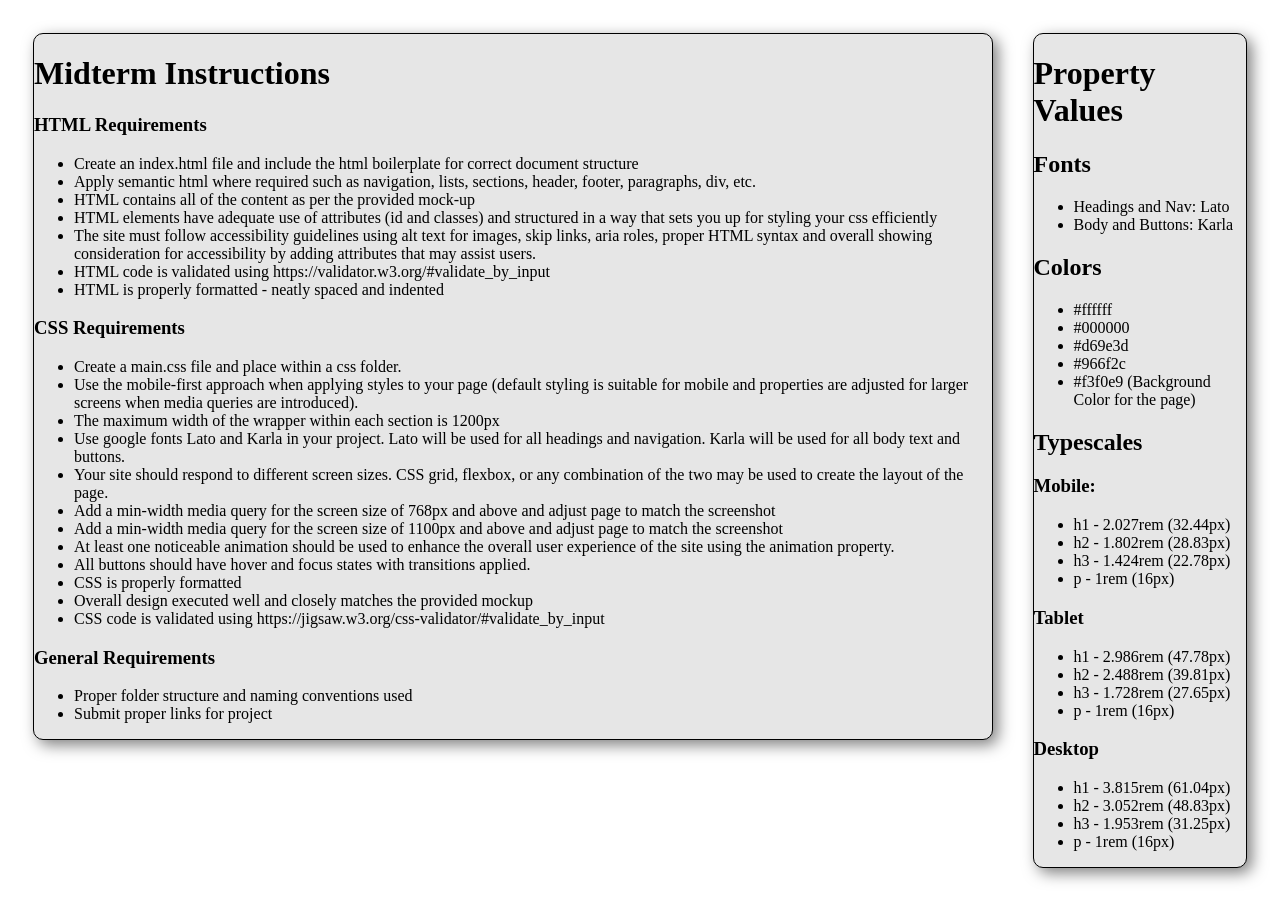
==== index.html @ a3284491 "adds instructions" ====
<!DOCTYPE html>
<html lang="en">
<head>
    <meta charset="UTF-8">
    <meta name="viewport" content="width=device-width, initial-scale=1.0">
    <title>Midterm</title>

    <link rel="stylesheet" href="css/rules.css">
    <link rel="stylesheet" href="css/main.css">
</head>
<body>
    <div class="rules-container">
        <div class="rules-box">
            <div class="rules">
                <h1>Midterm Instructions</h1>
                <h3>HTML Requirements</h3>
                <p>
                    <ul>
                        <li>
                            Create an index.html file and include the html boilerplate for correct document structure
                        </li>
                        <li>
                            Apply semantic html where required such as navigation, lists, sections, header, footer, paragraphs, div, etc.
                        </li>
                        <li>
                            HTML contains all of the content as per the provided mock-up
                        </li>
                        <li>
                            HTML elements have adequate use of attributes (id and classes) and structured in a way that sets you up for styling your css efficiently
                        </li>
                        <li>
                            The site must follow accessibility guidelines using alt text for images, skip links, aria roles, proper HTML syntax and overall showing consideration for accessibility by adding attributes that may assist users. 
                        </li>
                        <li>
                            HTML code is validated using https://validator.w3.org/#validate_by_input
                        </li>
                        <li>
                            HTML is properly formatted - neatly spaced and indented
                        </li>
                    </ul>
                </p>

                <h3>CSS Requirements</h3>
                <p>
                    <ul>
                        <li>Create a main.css file and place within a css folder.</li>
                        <li>Use the mobile-first approach when applying styles to your page (default styling is suitable for mobile and properties are adjusted for larger screens when media queries are introduced).</li>
                        <li>The maximum width of the wrapper within each section is 1200px</li>
                        <li>Use google fonts Lato and Karla in your project. Lato will be used for all headings and navigation. Karla will be used for all body text and buttons.</li>
                        <li>Your site should respond to different screen sizes. CSS grid, flexbox, or any combination of the two may be used to create the layout of the page.</li>
                        <li>Add a min-width media query for the screen size of 768px and above and adjust page to match the screenshot
                        </li>
                        <li>Add a min-width media query for the screen size of 1100px and above and adjust page to match the screenshot</li>
                        <li>At least one noticeable animation should be used to enhance the overall user experience of the site using the animation property.
                        </li>
                        <li>All buttons should have hover and focus states with transitions applied.
                        </li>
                        <li>CSS is properly formatted
                        </li>
                        <li>Overall design executed well and closely matches the provided mockup
                        </li>
                        <li>CSS code is validated using https://jigsaw.w3.org/css-validator/#validate_by_input
                        </li>
                    </ul>
                </p>

                <h3>General Requirements</h3>
                <p>
                    <ul>
                        <li>Proper folder structure and naming conventions used
                        </li>
                        <li>Submit proper links for project
                        </li>
                    </ul>
                </p>
            </div>
        </div>



        <div class="assets-box">
            <div class="assets">
                <h1>Property Values</h1>
                <p>
                    <h2>Fonts</h2>
                    <ul>
                        <li>Headings and Nav: Lato</li>
                        <li>Body and Buttons: Karla</li>
                    </ul>
                </p>

                <p>
                    <h2>Colors</h2>
                    <ul>
                        <li>
                            #ffffff
                        </li>
                        <li>
                            #000000
                        </li>
                        <li>
                            #d69e3d
                        </li>
                        <li>
                            #966f2c
                        </li>
                        <li>
                            #f3f0e9 (Background Color for the page)
                        </li>
                    </ul>
                </p>

                <p>
                    <h2>Typescales</h2>
                    <h3>Mobile:</h3>
                    <ul>
                        <li>
                            h1 - 2.027rem (32.44px)
                        </li>
                        <li>
                            h2 - 1.802rem (28.83px)
                        </li>
                        <li>
                            h3 - 1.424rem (22.78px)
                        </li>
                        <li>
                            p - 1rem (16px)
                        </li>
                    </ul>

                    <h3>Tablet</h3>
                    <ul>
                        <li>
                            h1 - 2.986rem (47.78px)
                        </li>
                        <li>
                            h2 - 2.488rem (39.81px)
                        </li>
                        <li>
                            h3 - 1.728rem (27.65px)
                        </li>
                        <li>
                            p - 1rem (16px)
                        </li>
                    </ul>

                    <h3>Desktop</h3>
                    <ul>
                        <li>
                            h1 - 3.815rem (61.04px)
                        </li>
                        <li>
                            h2 - 3.052rem (48.83px)
                        </li>
                        <li>
                            h3 - 1.953rem (31.25px)
                        </li>
                        <li>
                            p - 1rem (16px)
                        </li>
                    </ul>
                </p>
            </div>
        </div>
    </div>
</body>
</html>
---- css/rules.css ----
/* 
I just wanted to write out the assignment instructions on my webpage (in a sepeerate css file so i can hide/deal with it easily)
*/
.rules-container {
    display: flex;
    justify-content: space-between;
    flex-direction: row;
    padding: 5px;
}

.rules-box {
    padding: 20px;
}

.rules {
    background-color: #e6e6e6;
    border: 1px solid #000;
    border-radius: 10px;     
    box-shadow: 5px 5px 15px rgba(0, 0, 0, 0.5); 
    margin: 0 auto;
}


.assets-box {
    padding: 20px;
}

.assets {
    background-color: #e6e6e6;
    border: 1px solid #000;
    border-radius: 10px;   
    box-shadow: 5px 5px 15px rgba(0, 0, 0, 0.5); 
    margin: 0 auto;
}
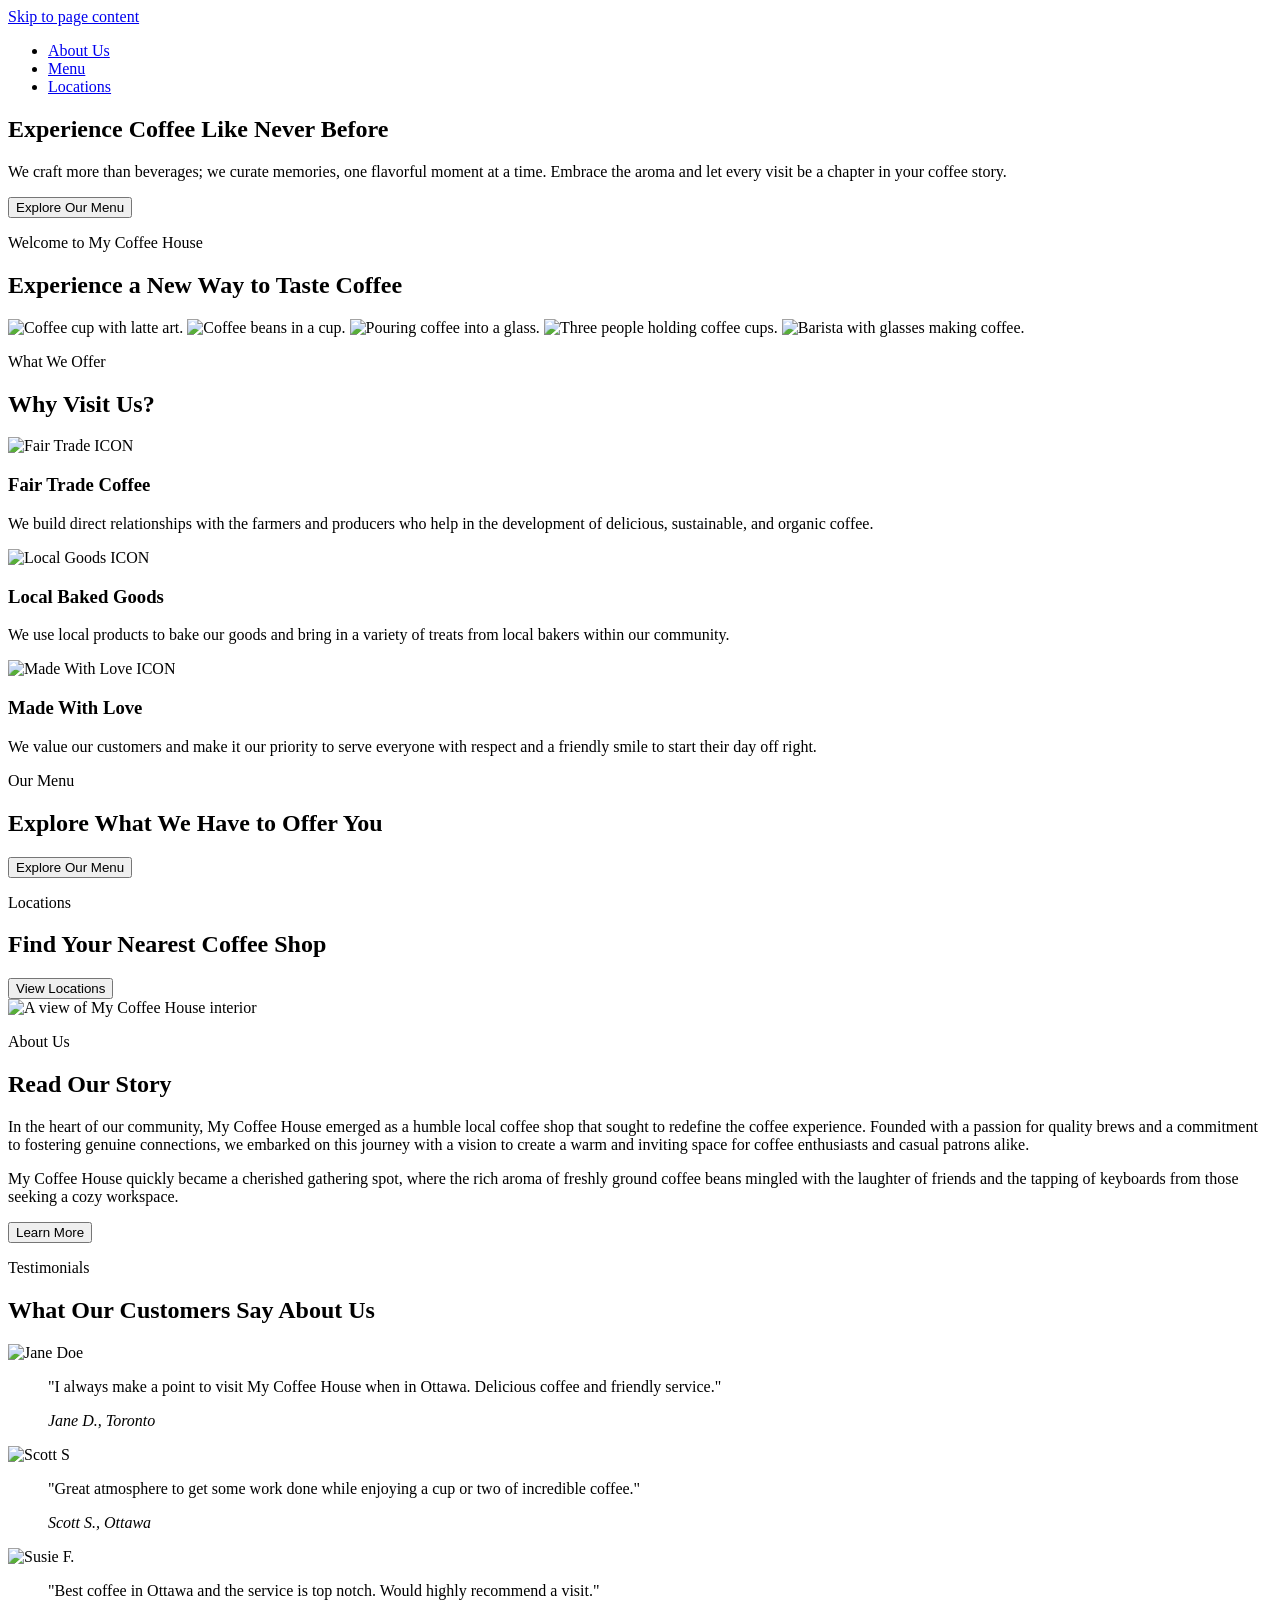
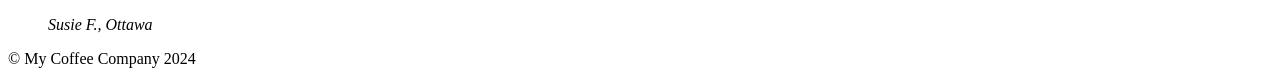
==== commit 6b063760: "pretty pls" ====
--- a/index.html
+++ b/index.html
@@ -1,167 +1,167 @@
+    <!-- Git: RPC failed; HTTP 400 curl 56 The requested URL returned error: 400 -->
+
 <!DOCTYPE html>
 <html lang="en">
 <head>
     <meta charset="UTF-8">
     <meta name="viewport" content="width=device-width, initial-scale=1.0">
-    <title>Midterm</title>
+    <title>The Late Midterm</title>
 
-    <link rel="stylesheet" href="css/rules.css">
-    <link rel="stylesheet" href="css/main.css">
+    <link rel="stylesheet" href="stylistics/gallo.css">
 </head>
 <body>
-    <div class="rules-container">
-        <div class="rules-box">
-            <div class="rules">
-                <h1>Midterm Instructions</h1>
-                <h3>HTML Requirements</h3>
-                <p>
-                    <ul>
-                        <li>
-                            Create an index.html file and include the html boilerplate for correct document structure
-                        </li>
-                        <li>
-                            Apply semantic html where required such as navigation, lists, sections, header, footer, paragraphs, div, etc.
-                        </li>
-                        <li>
-                            HTML contains all of the content as per the provided mock-up
-                        </li>
-                        <li>
-                            HTML elements have adequate use of attributes (id and classes) and structured in a way that sets you up for styling your css efficiently
-                        </li>
-                        <li>
-                            The site must follow accessibility guidelines using alt text for images, skip links, aria roles, proper HTML syntax and overall showing consideration for accessibility by adding attributes that may assist users. 
-                        </li>
-                        <li>
-                            HTML code is validated using https://validator.w3.org/#validate_by_input
-                        </li>
-                        <li>
-                            HTML is properly formatted - neatly spaced and indented
-                        </li>
-                    </ul>
-                </p>
+    <!-- Skip Link for Accessibility -->
+    <a href="#content">Skip to page content</a>
 
-                <h3>CSS Requirements</h3>
-                <p>
-                    <ul>
-                        <li>Create a main.css file and place within a css folder.</li>
-                        <li>Use the mobile-first approach when applying styles to your page (default styling is suitable for mobile and properties are adjusted for larger screens when media queries are introduced).</li>
-                        <li>The maximum width of the wrapper within each section is 1200px</li>
-                        <li>Use google fonts Lato and Karla in your project. Lato will be used for all headings and navigation. Karla will be used for all body text and buttons.</li>
-                        <li>Your site should respond to different screen sizes. CSS grid, flexbox, or any combination of the two may be used to create the layout of the page.</li>
-                        <li>Add a min-width media query for the screen size of 768px and above and adjust page to match the screenshot
-                        </li>
-                        <li>Add a min-width media query for the screen size of 1100px and above and adjust page to match the screenshot</li>
-                        <li>At least one noticeable animation should be used to enhance the overall user experience of the site using the animation property.
-                        </li>
-                        <li>All buttons should have hover and focus states with transitions applied.
-                        </li>
-                        <li>CSS is properly formatted
-                        </li>
-                        <li>Overall design executed well and closely matches the provided mockup
-                        </li>
-                        <li>CSS code is validated using https://jigsaw.w3.org/css-validator/#validate_by_input
-                        </li>
-                    </ul>
-                </p>
+    <div class="wrapper">
+        <!-- Header -->
+        <header>
+            <nav>
+                <a href="#"></a>
+                <ul>
+                    <li><a href="#">About Us</a></li>
+                    <li><a href="#">Menu</a></li>
+                    <li><a href="#">Locations</a></li>
+                </ul>
+            </nav>
+        </header>
 
-                <h3>General Requirements</h3>
-                <p>
-                    <ul>
-                        <li>Proper folder structure and naming conventions used
-                        </li>
-                        <li>Submit proper links for project
-                        </li>
-                    </ul>
-                </p>
+        <!-- Main Content -->
+        <main id="content">
+            <!-- Hero Section -->
+            <div class="hero">
+                <div class="overlay"></div> <!-- Hero overlay -->
+                <section>
+                    <h1>Experience Coffee Like Never Before</h1>
+                    <p>We craft more than beverages; we curate memories, one flavorful moment at a time. Embrace the aroma and let every visit be a chapter in your coffee story.</p>
+                    <button>Explore Our Menu</button>
+                </section>
             </div>
-        </div>
+
+            <!-- Image Gallery Section -->
+            <section>
+                <p>Welcome to My Coffee House</p>
+                <h2>Experience a New Way to Taste Coffee</h2>
+                <div class="image-gallery">
+                    <img src="#" alt="Coffee cup with latte art.">
+                    <img src="#" alt="Coffee beans in a cup.">
+                    <img src="#" alt="Pouring coffee into a glass.">
+                    <img src="#" alt="Three people holding coffee cups.">
+                    <img src="#" alt="Barista with glasses making coffee.">
+                </div>
+            </section>
+
+            <!-- Features Section -->
+            <section>
+                <p>What We Offer</p>
+                <h2>Why Visit Us?</h2>
+                <div class="features">
+                    <div>
+                        <img src="#" alt="Fair Trade ICON">
+                        <h3>Fair Trade Coffee</h3>
+                        <p>We build direct relationships with the farmers and producers who help in the development of delicious, sustainable, and organic coffee.</p>
+                    </div>
+
+                    <div>
+                        <img src="#" alt="Local Goods ICON">
+                        <h3>Local Baked Goods</h3>
+                        <p>We use local products to bake our goods and bring in a variety of treats from local bakers within our community.</p>
+                    </div>
+
+                    <div>
+                        <img src="#" alt="Made With Love ICON">
+                        <h3>Made With Love</h3>
+                        <p>We value our customers and make it our priority to serve everyone with respect and a friendly smile to start their day off right.</p>
+                    </div>
+                </div>
+            </section>
+
+            <!-- Menu and Locations Section -->
+            <div class="menu-locations">
+                <div class="overlay"></div> <!-- Overlay for this section -->
+
+                <section>
+                    <p>Our Menu</p>
+                    <h2>Explore What We Have to Offer You</h2>
+                    <button>Explore Our Menu</button>
+                </section>
+
+                <section>
+                    <p>Locations</p>
+                    <h2>Find Your Nearest Coffee Shop</h2>
+                    <button>View Locations</button>
+                </section>
+            </div>
+
+            <!-- About Us Section -->
+            <section class="about-us">
+                <div class="about-us-container">
+                    <div class="image-container">
+                        <img src="#" alt="A view of My Coffee House interior">
+                    </div>                
+
+                    <div class="about-us-text">
+                        <p>About Us</p>
+                        <h2>Read Our Story</h2>
+                        <p>In the heart of our community, My Coffee House emerged as a humble local coffee shop that sought to redefine the coffee experience. Founded with a passion for quality brews and a commitment to fostering genuine connections, we embarked on this journey with a vision to create a warm and inviting space for coffee enthusiasts and casual patrons alike.</p>
+                        <p>My Coffee House quickly became a cherished gathering spot, where the rich aroma of freshly ground coffee beans mingled with the laughter of friends and the tapping of keyboards from those seeking a cozy workspace.</p>
+                        <button>Learn More</button>
+                    </div>
+                </div>
+            </section>
+
+            <!-- Testimonials Section -->
+            <div id="testimonials">
+                <p>Testimonials</p>
+                <h2>What Our Customers Say About Us</h2>
+                <div class="testimonials-list">
+                    <div class="testimonial-item">
+                        <div class="overlay"></div> <!-- Testimonial card overlay -->
+                        <img src="#" alt="Jane Doe">
+                        <blockquote>
+                            <p>"I always make a point to visit My Coffee House when in Ottawa. Delicious coffee and friendly service."</p>
+                            <cite>Jane D., Toronto</cite>
+                        </blockquote>
+                    </div>
+
+                    <div class="testimonial-item">
+                        <div class="overlay"></div> <!-- Testimonial card overlay -->
+                        <img src="#" alt="Scott S">
+                        <blockquote>
+                            <p>"Great atmosphere to get some work done while enjoying a cup or two of incredible coffee."</p>
+                            <cite>Scott S., Ottawa</cite>
+                        </blockquote>
+                    </div>
+
+                    <div class="testimonial-item">
+                        <div class="overlay"></div> <!-- Testimonial card overlay -->
+                        <img src="#" alt="Susie F.">
+                        <blockquote>
+                            <p>"Best coffee in Ottawa and the service is top notch. Would highly recommend a visit."</p>
+                            <cite>Susie F., Ottawa</cite>
+                        </blockquote>
+                    </div>
+                </div>
+            </div>
+        </main>
+
+        <!-- Footer -->
+        <footer>
+            <div class="footer-content">
+                <div class="line"></div> <!-- Decorative line -->
+                <p>© My Coffee Company 2024</p>
+            </div>
+        </footer>
+    </div> <!-- Wrapper -->
+</body>
+</html>
 
 
 
-        <div class="assets-box">
-            <div class="assets">
-                <h1>Property Values</h1>
-                <p>
-                    <h2>Fonts</h2>
-                    <ul>
-                        <li>Headings and Nav: Lato</li>
-                        <li>Body and Buttons: Karla</li>
-                    </ul>
-                </p>
 
-                <p>
-                    <h2>Colors</h2>
-                    <ul>
-                        <li>
-                            #ffffff
-                        </li>
-                        <li>
-                            #000000
-                        </li>
-                        <li>
-                            #d69e3d
-                        </li>
-                        <li>
-                            #966f2c
-                        </li>
-                        <li>
-                            #f3f0e9 (Background Color for the page)
-                        </li>
-                    </ul>
-                </p>
 
-                <p>
-                    <h2>Typescales</h2>
-                    <h3>Mobile:</h3>
-                    <ul>
-                        <li>
-                            h1 - 2.027rem (32.44px)
-                        </li>
-                        <li>
-                            h2 - 1.802rem (28.83px)
-                        </li>
-                        <li>
-                            h3 - 1.424rem (22.78px)
-                        </li>
-                        <li>
-                            p - 1rem (16px)
-                        </li>
-                    </ul>
 
-                    <h3>Tablet</h3>
-                    <ul>
-                        <li>
-                            h1 - 2.986rem (47.78px)
-                        </li>
-                        <li>
-                            h2 - 2.488rem (39.81px)
-                        </li>
-                        <li>
-                            h3 - 1.728rem (27.65px)
-                        </li>
-                        <li>
-                            p - 1rem (16px)
-                        </li>
-                    </ul>
 
-                    <h3>Desktop</h3>
-                    <ul>
-                        <li>
-                            h1 - 3.815rem (61.04px)
-                        </li>
-                        <li>
-                            h2 - 3.052rem (48.83px)
-                        </li>
-                        <li>
-                            h3 - 1.953rem (31.25px)
-                        </li>
-                        <li>
-                            p - 1rem (16px)
-                        </li>
-                    </ul>
-                </p>
-            </div>
-        </div>
-    </div>
-</body>
-</html>+
+
+
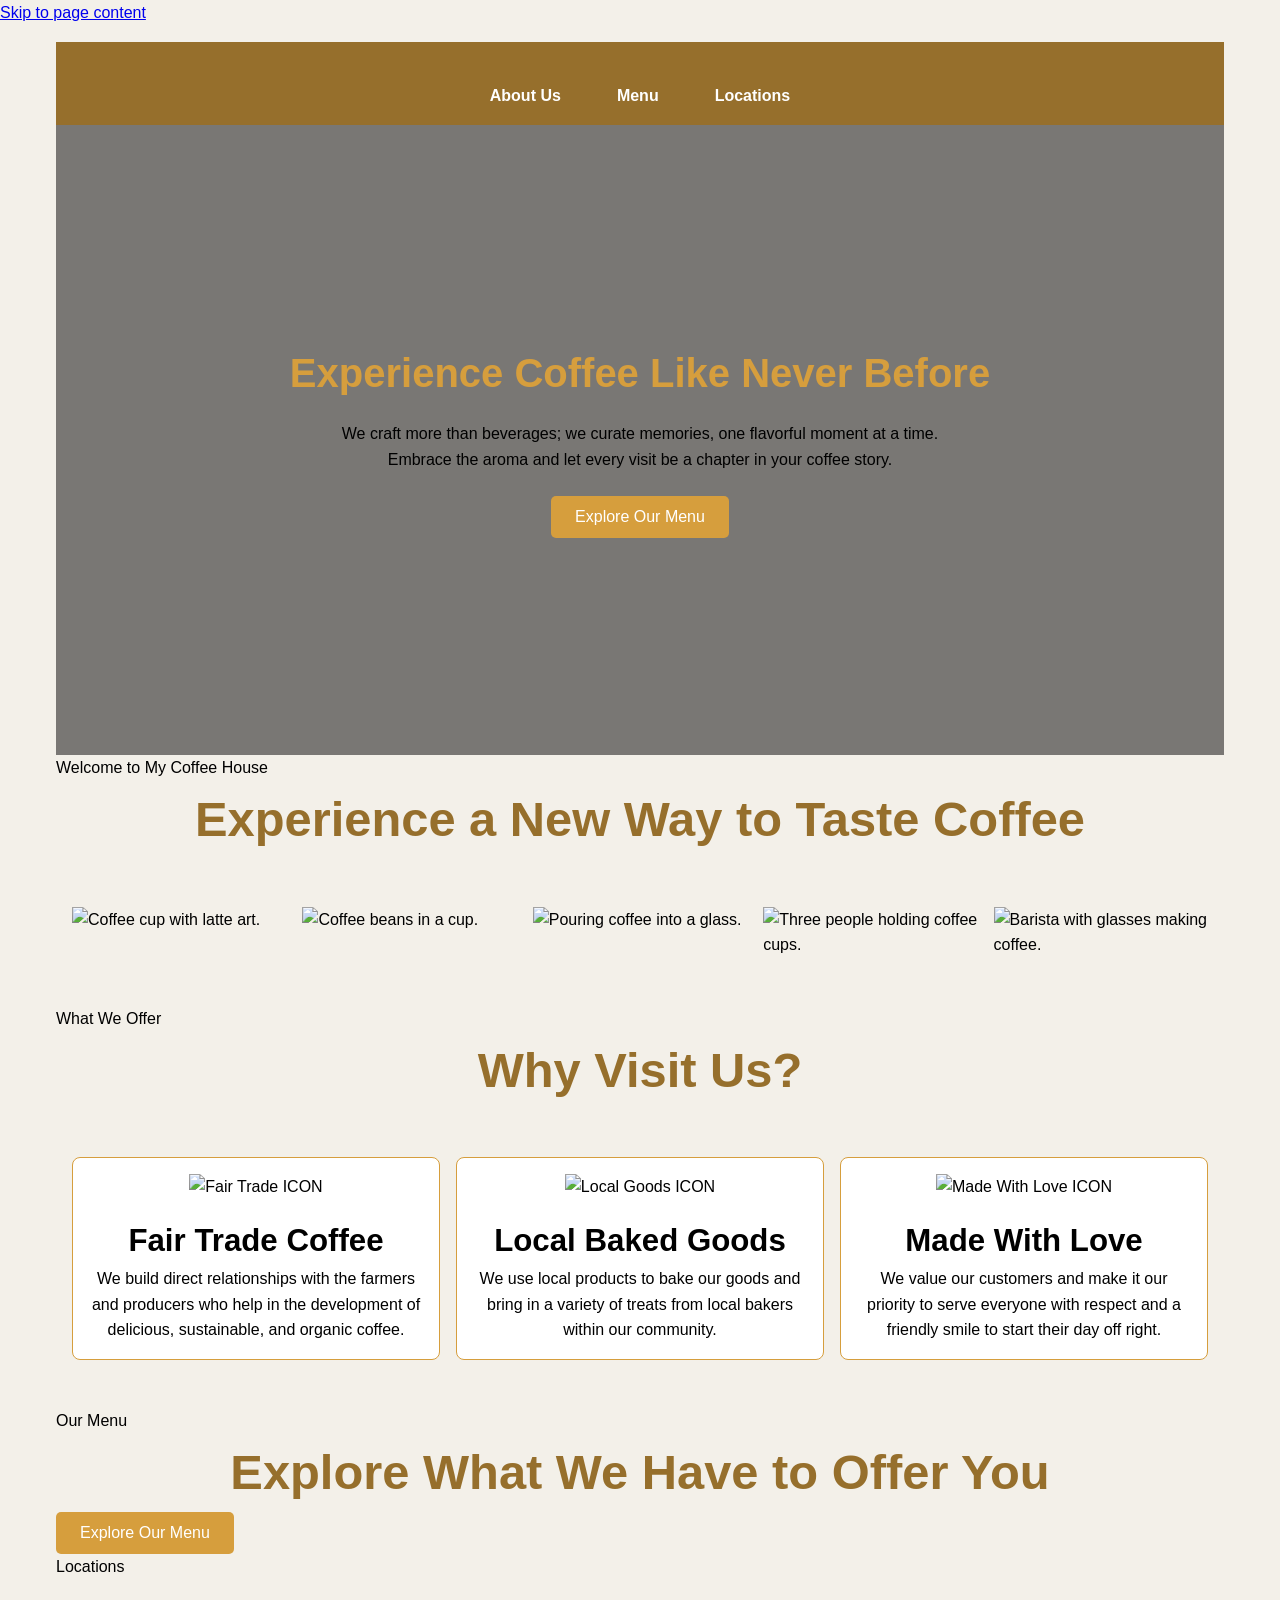
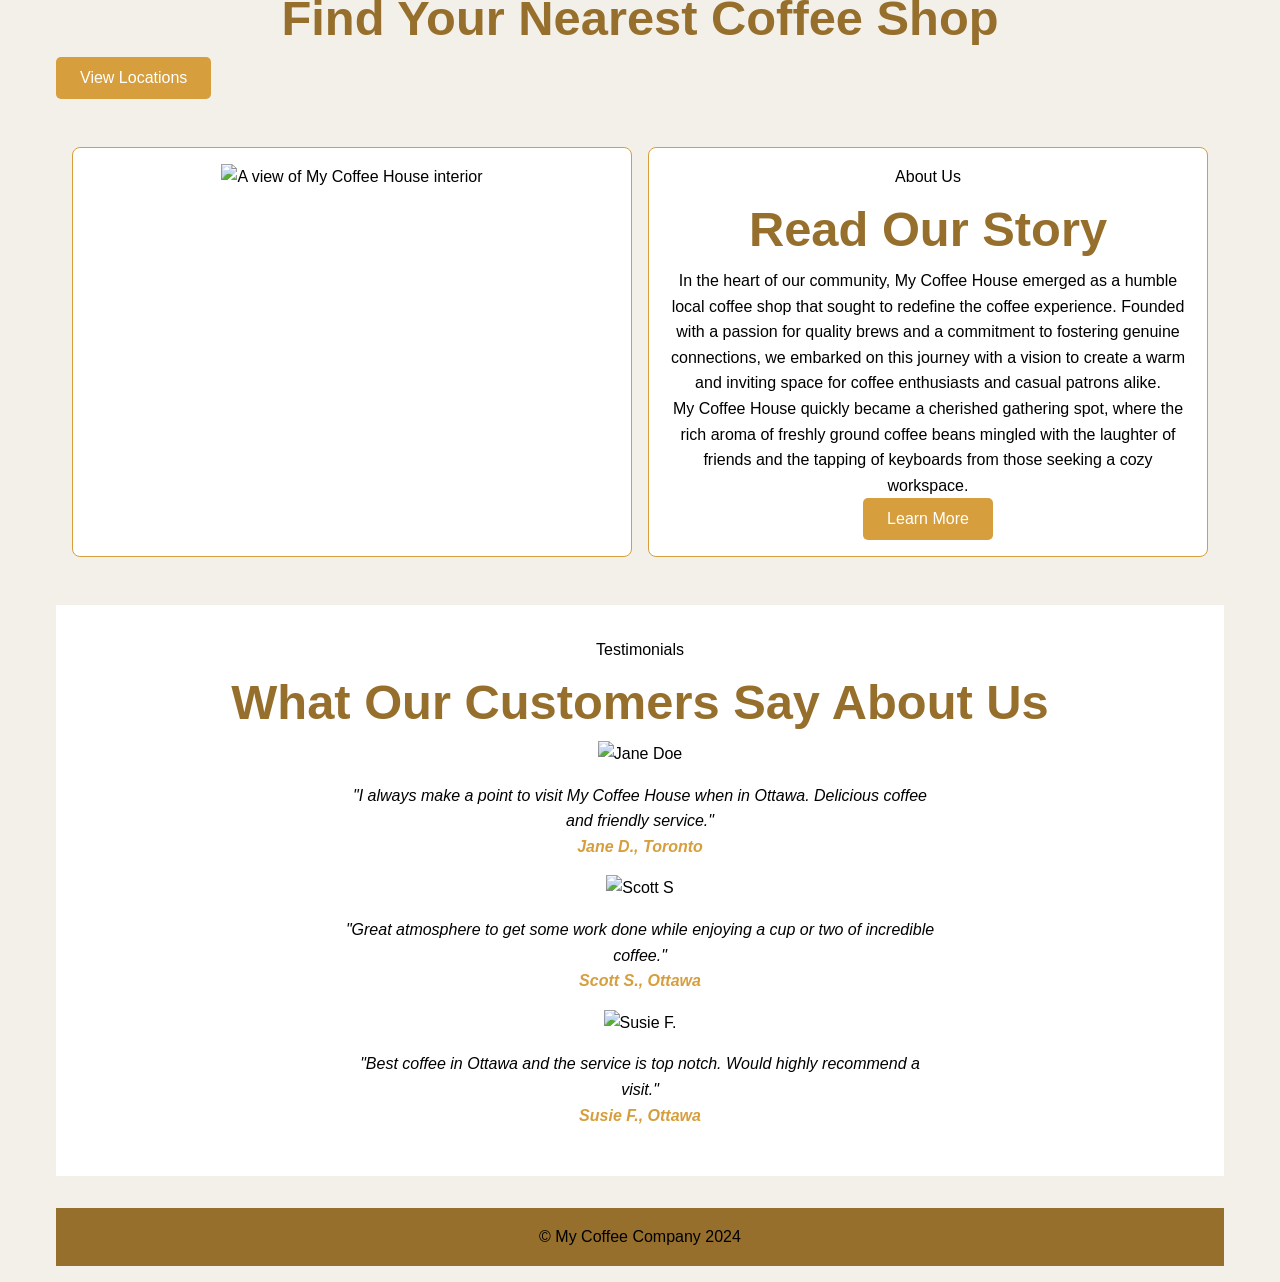
==== commit d39479ab: "please, just take my code" ====
--- a/index.html
+++ b/index.html
@@ -7,7 +7,7 @@
     <meta name="viewport" content="width=device-width, initial-scale=1.0">
     <title>The Late Midterm</title>
 
-    <link rel="stylesheet" href="stylistics/gallo.css">
+    <link rel="stylesheet" href="css/main.css">
 </head>
 <body>
     <!-- Skip Link for Accessibility -->
--- a/css/main.css
+++ b/css/main.css
@@ -0,0 +1,206 @@
+/* RESET */
+* {
+    margin: 0;
+    padding: 0;
+    box-sizing: border-box;
+}
+
+body {
+    font-family: 'Karla', sans-serif;
+    background-color: #f3f0e9; /* Background color from assets */
+    color: #000000;
+    line-height: 1.6;
+}
+
+h1, h2, h3, nav a {
+    font-family: 'Lato', sans-serif;
+    font-weight: 700;
+}
+
+/* COLOR VARIABLES */
+:root {
+    --white: #ffffff;
+    --black: #000000;
+    --gold: #d69e3d;
+    --brown: #966f2c;
+    --bg: #f3f0e9;
+}
+
+/* TYPOGRAPHY */
+h1 {
+    font-size: 2.027rem; /* Mobile */
+    color: var(--gold);
+    text-align: center;
+}
+
+h2 {
+    font-size: 1.802rem;
+    color: var(--brown);
+    text-align: center;
+}
+
+h3 {
+    font-size: 1.424rem;
+    color: var(--black);
+}
+
+p {
+    font-size: 1rem;
+    color: var(--black);
+}
+
+@media (min-width: 768px) {
+    h1 { font-size: 2.986rem; }
+    h2 { font-size: 2.488rem; }
+    h3 { font-size: 1.728rem; }
+}
+
+@media (min-width: 1024px) {
+    h1 { font-size: 3.815rem; }
+    h2 { font-size: 3.052rem; }
+    h3 { font-size: 1.953rem; }
+}
+
+/* GLOBAL WRAPPER */
+.wrapper {
+    max-width: 1200px;
+    margin: 0 auto;
+    padding: 1rem;
+}
+
+/* HEADER */
+header {
+    background-color: var(--brown);
+    padding: 1rem 0;
+    text-align: center;
+}
+
+nav ul {
+    list-style: none;
+    display: flex;
+    justify-content: center;
+    gap: 1.5rem;
+}
+
+nav a {
+    text-decoration: none;
+    color: var(--white);
+    padding: 0.5rem 1rem;
+    transition: background-color 0.3s ease;
+}
+
+nav a:hover {
+    background-color: var(--gold);
+    color: var(--black);
+    border-radius: 5px;
+}
+
+/* HERO SECTION */
+main > div:first-child {
+    position: relative;
+    text-align: center;
+    background: url('path-to-hero-image.jpg') no-repeat center center/cover;
+    height: 70vh;
+    display: flex;
+    flex-direction: column;
+    justify-content: center;
+    align-items: center;
+    color: var(--white);
+}
+
+main > div:first-child .overlay {
+    position: absolute;
+    top: 0;
+    left: 0;
+    width: 100%;
+    height: 100%;
+    background-color: rgba(0, 0, 0, 0.5);
+    z-index: 0;
+}
+
+main > div:first-child section {
+    z-index: 1;
+}
+
+main > div:first-child h1 {
+    font-size: 2.5rem;
+    margin-bottom: 1rem;
+}
+
+main > div:first-child p {
+    max-width: 600px;
+    margin: 0 auto 1.5rem;
+}
+
+/* BUTTONS */
+button {
+    background-color: var(--gold);
+    color: var(--white);
+    border: none;
+    padding: 0.75rem 1.5rem;
+    font-size: 1rem;
+    cursor: pointer;
+    border-radius: 5px;
+    transition: background-color 0.3s ease, transform 0.2s ease;
+}
+
+button:hover {
+    background-color: var(--brown);
+    transform: scale(1.05);
+}
+
+/* IMAGE GRID */
+section > div {
+    display: grid;
+    grid-template-columns: repeat(auto-fit, minmax(150px, 1fr));
+    gap: 1rem;
+    padding: 1rem;
+    margin: 2rem auto;
+}
+
+/* FEATURED ITEMS */
+section > div > div {
+    text-align: center;
+    padding: 1rem;
+    background-color: var(--white);
+    border: 1px solid var(--gold);
+    border-radius: 8px;
+}
+
+section > div > div img {
+    max-width: 100%;
+    height: auto;
+    margin-bottom: 1rem;
+}
+
+/* FOOTER */
+footer {
+    background-color: var(--brown);
+    text-align: center;
+    padding: 1rem 0;
+    color: var(--white);
+    margin-top: 2rem;
+}
+
+footer p {
+    margin: 0;
+}
+
+/* TESTIMONIALS */
+#testimonials {
+    background-color: var(--white);
+    padding: 2rem;
+    text-align: center;
+}
+
+#testimonials blockquote {
+    font-style: italic;
+    margin: 1rem auto;
+    max-width: 600px;
+    color: var(--black);
+}
+
+#testimonials cite {
+    font-weight: bold;
+    color: var(--gold);
+}
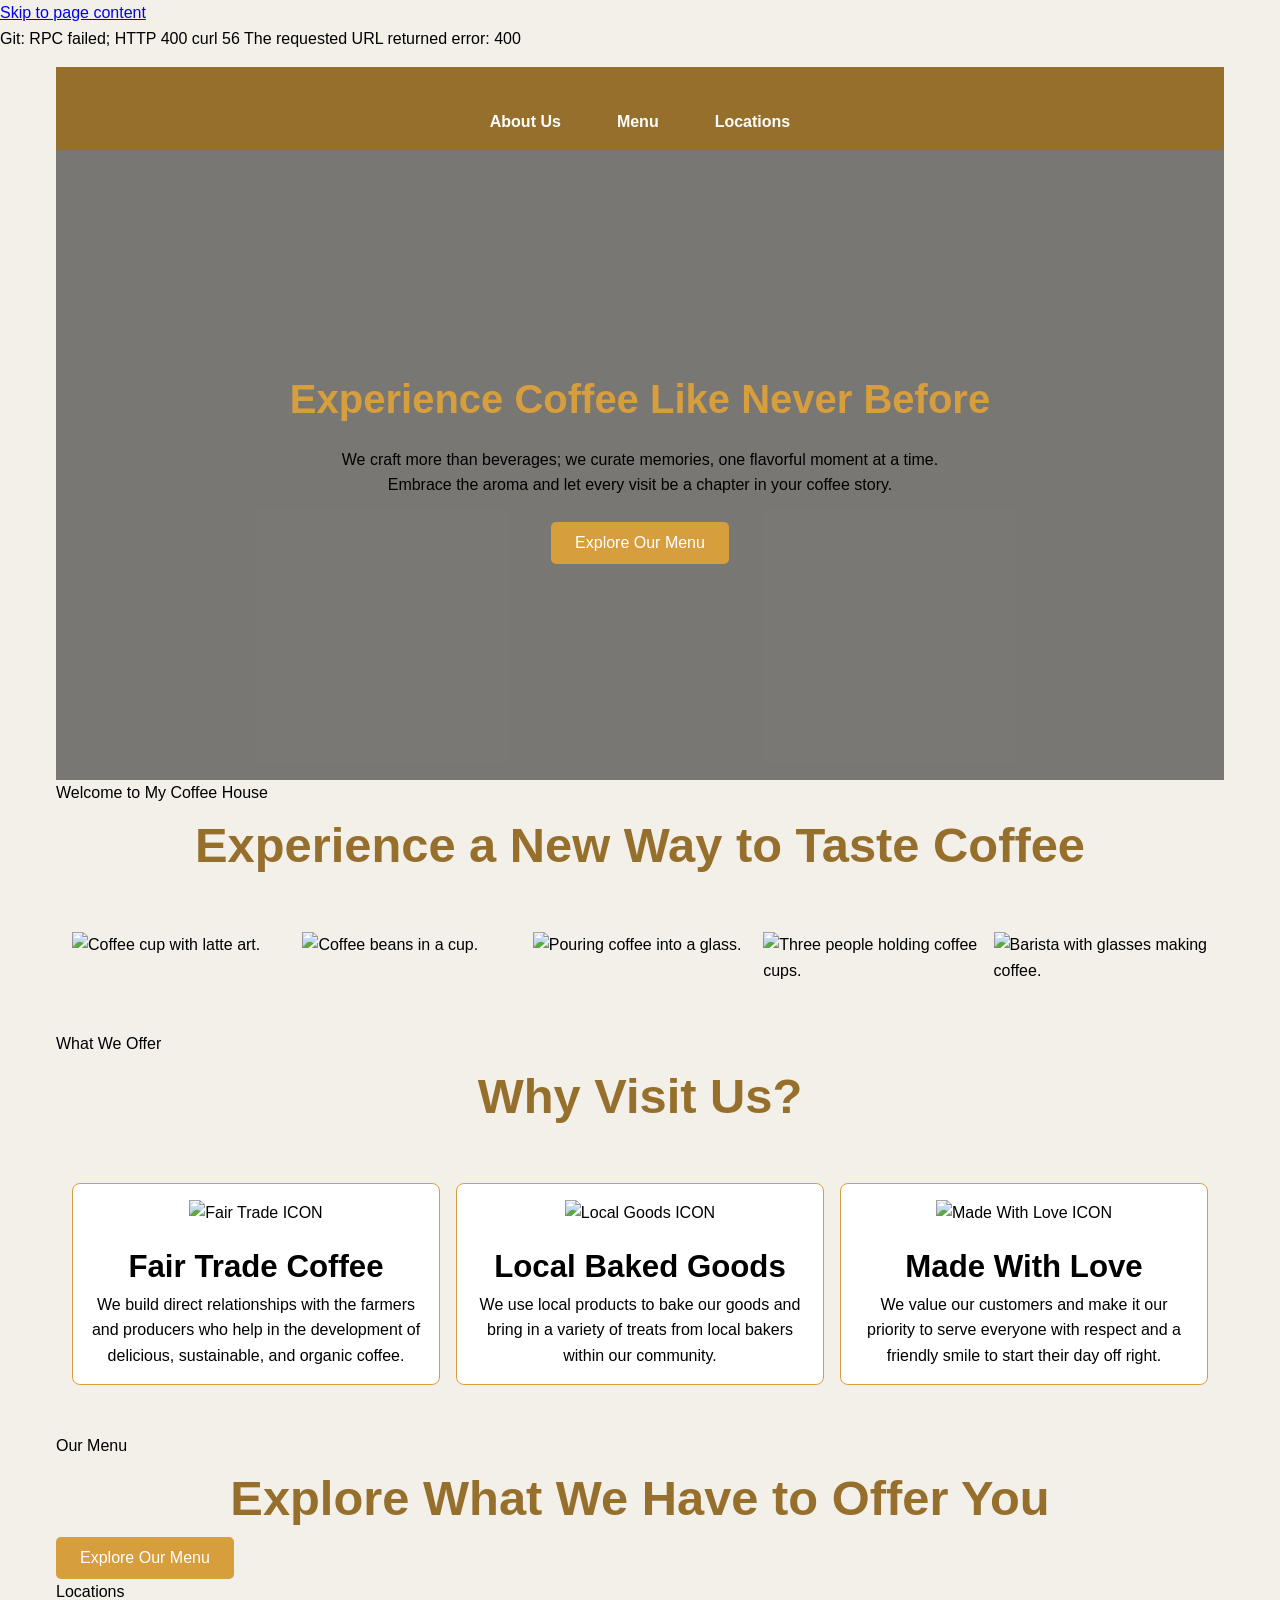
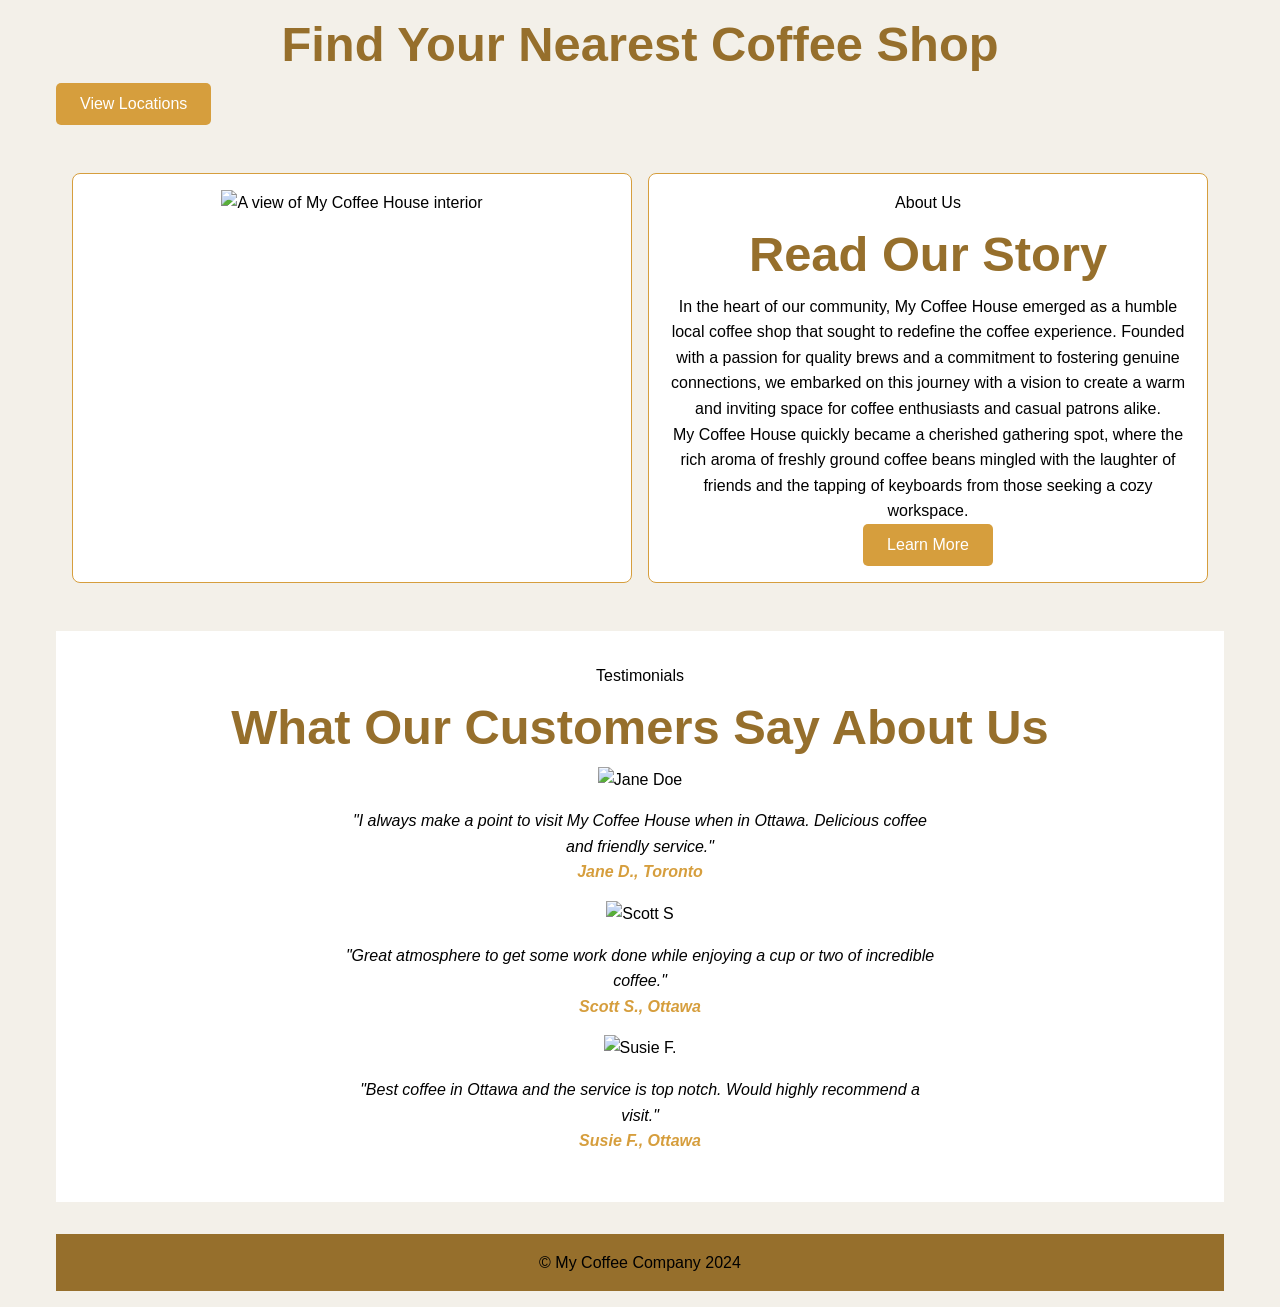
==== commit 628ec857: "my error" ====
--- a/index.html
+++ b/index.html
@@ -12,6 +12,8 @@
 <body>
     <!-- Skip Link for Accessibility -->
     <a href="#content">Skip to page content</a>
+
+    <p>Git: RPC failed; HTTP 400 curl 56 The requested URL returned error: 400</p>
 
     <div class="wrapper">
         <!-- Header -->
